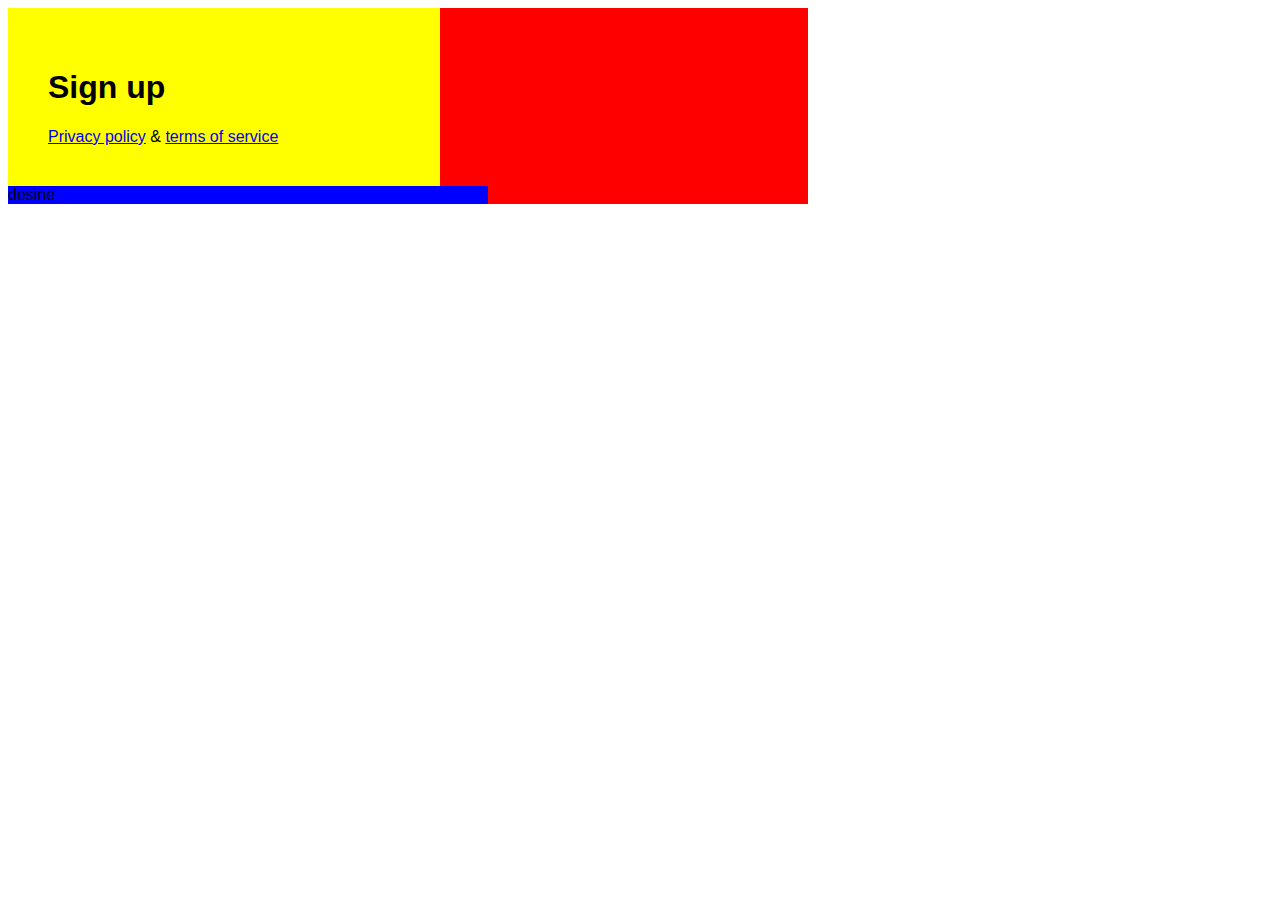
==== index.html @ 089ca9bd "reset css and initial layout" ====
<!DOCTYPE html>
<html lang="en">

<head>
    <meta charset="UTF-8">
    <meta name="viewport" content="width=device-width, initial-scale=1.0">
    <title>Sign up</title>
    <link rel="stylesheet" href="./reset.css">
    <link rel="stylesheet" href="./main.css"> 
</head>

<body>
    <main>
        <div>
            <h1>Sign up</h1>
            <footer>
                <a href="#">Privacy policy</a>
                <span>&amp;</span>
                <a href="#">terms of service</a>
            </footer>
        </div>
        <div>desine</div>
    </main>
</body>

</html>
---- main.css ----
/* TODO: pagrindinis turinys turi buti  centruotas horizontaliai */
/* TODO: pagrindinis turinys turi buti centruotas vertikaliai */

/* TODO: padaryti, jog stulpeliai stovetu vienoje eileje */

main {
    display: inline-block;
    width: 800px;
    background-color: red;
    margin-left: calc((100%-800px) / 2);
}

div:nth-of-type(1) {
    display: inline-block;
    width: calc((40%-80px) / 2);
    float: left;
    padding: 40px;
    background-color: yellow;
}

h1 {
    display: inline-block;
    width: 100%;
}

footer {
    display: inline-block;
    width: 100%;
}

a {
    display: inline-block;
}

span {
    display: inline;
}


div:nth-of-type(2) {
    display: inline-block;;
    width: 60%;
    float: left;
    background-color: blue;
}
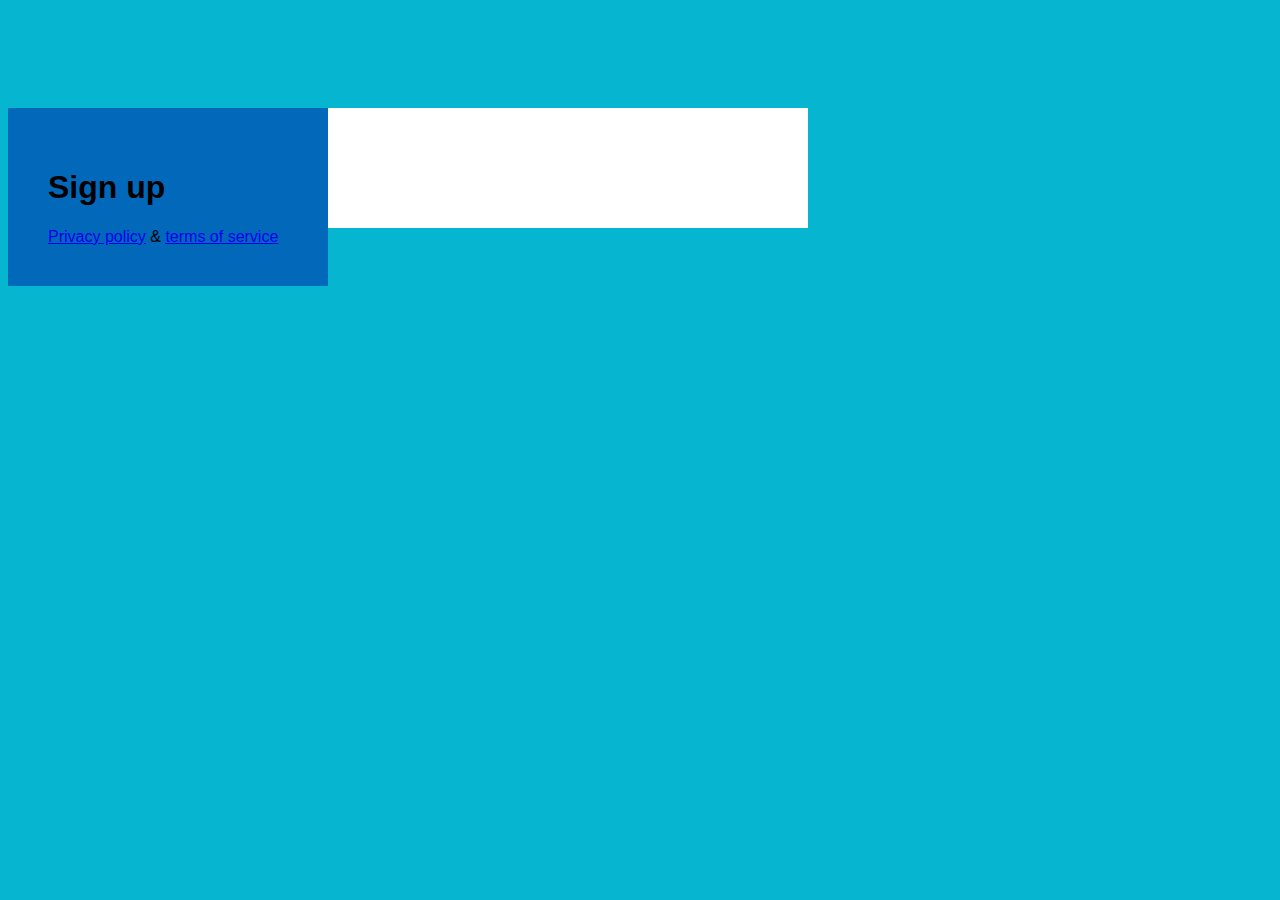
==== commit 2c0b8585: "Photo and centered content" ====
--- a/index.html
+++ b/index.html
@@ -10,16 +10,21 @@
 </head>
 
 <body>
-    <main>
-        <div>
+    <main class="container"> 
+        <div class="left-column">
             <h1>Sign up</h1>
-            <footer>
-                <a href="#">Privacy policy</a>
+            <footer class="botom-links">
+                <a class="link" href="#">Privacy policy</a>
                 <span>&amp;</span>
                 <a href="#">terms of service</a>
             </footer>
         </div>
-        <div>desine</div>
+        <div></div>
+        <form>
+            <div>
+                <label for=""></label>
+            </div>
+        </form>
     </main>
 </body>
 
--- a/main.css
+++ b/main.css
@@ -1,21 +1,22 @@
-/* TODO: pagrindinis turinys turi buti  centruotas horizontaliai */
 /* TODO: pagrindinis turinys turi buti centruotas vertikaliai */
 
-/* TODO: padaryti, jog stulpeliai stovetu vienoje eileje */
 
+body {
+    background-color: #06b5d0;
+}
 main {
     display: inline-block;
     width: 800px;
-    background-color: red;
     margin-left: calc((100%-800px) / 2);
+    margin-top: 100px;
 }
 
-div:nth-of-type(1) {
+main > div:nth-of-type(1) {
     display: inline-block;
-    width: calc((40%-80px) / 2);
+    width: 40%;
     float: left;
     padding: 40px;
-    background-color: yellow;
+    background-color: #0168ba;
 }
 
 h1 {
@@ -41,5 +42,7 @@
     display: inline-block;;
     width: 60%;
     float: left;
-    background-color: blue;
+    padding: 60px;
+    background-color: #fff;
+
 }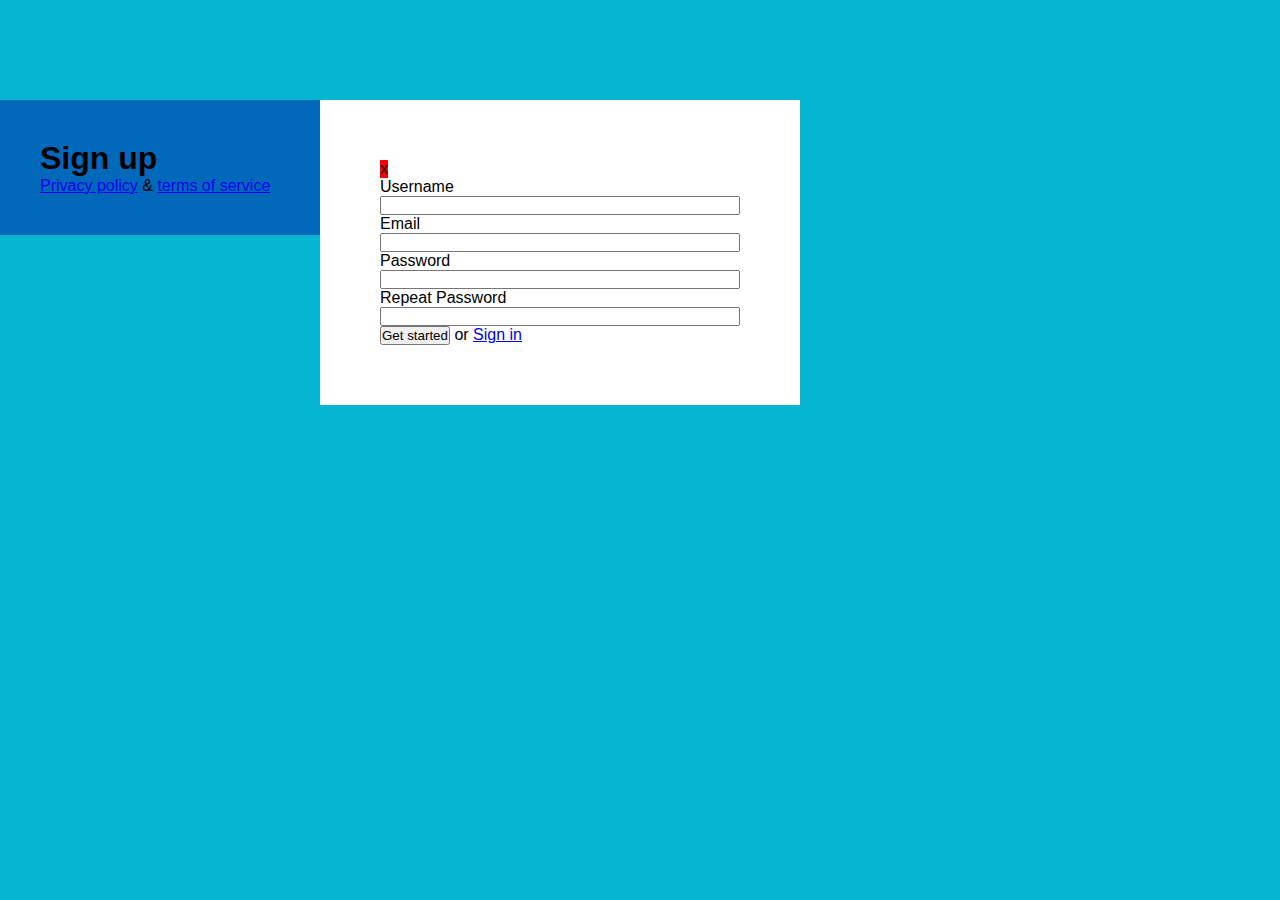
==== commit be0e74c9: "css class selectors" ====
--- a/index.html
+++ b/index.html
@@ -12,17 +12,37 @@
 <body>
     <main class="container"> 
         <div class="left-column">
-            <h1>Sign up</h1>
+            <h1 class="main-title">Sign up</h1>
             <footer class="botom-links">
                 <a class="link" href="#">Privacy policy</a>
-                <span>&amp;</span>
-                <a href="#">terms of service</a>
+                <span class="symbol">&amp;</span>
+                <a class="link" href="#">terms of service</a>
             </footer>
         </div>
-        <div></div>
-        <form>
-            <div>
-                <label for=""></label>
+        <div class="right-column">
+        <div class="close">x</div>
+        <form class="form">
+            <div class="form-row">
+                <label for="">Username</label>
+                <input type="text">
+            </div>
+            <div class="form-row">
+                <label for="">Email</label>
+                <input type="email">
+            </div>
+            <div class="form-row">
+                <label for="">Password</label>
+                <input type="password">
+            </div>
+            <div class="form-row">
+                <label for="">Repeat Password</label>
+                <input type="password">
+            </div>
+            <div class="form-row">
+                <button class="btn" type="submit">Get started</button>
+                <!-- <div class="btn">Get started</div> -->
+                <span class="text">or</span>
+                <a class="link" href="#">Sign in</a>
             </div>
         </form>
     </main>
--- a/main.css
+++ b/main.css
@@ -4,14 +4,14 @@
 body {
     background-color: #06b5d0;
 }
-main {
+.container {
     display: inline-block;
     width: 800px;
     margin-left: calc((100%-800px) / 2);
     margin-top: 100px;
 }
 
-main > div:nth-of-type(1) {
+.left-column {
     display: inline-block;
     width: 40%;
     float: left;
@@ -19,30 +19,67 @@
     background-color: #0168ba;
 }
 
-h1 {
+.main-title {
     display: inline-block;
     width: 100%;
 }
 
-footer {
+.bottom-links {
     display: inline-block;
     width: 100%;
 }
 
-a {
+.bottom-links > .link {
     display: inline-block;
 }
 
-span {
+.symbol {
     display: inline;
 }
 
-
-div:nth-of-type(2) {
+.right-column {
     display: inline-block;;
     width: 60%;
     float: left;
     padding: 60px;
     background-color: #fff;
+}
 
-}+.close {
+    display: inline-block;
+    background-color: red;
+}
+
+.form {
+    display: inline-block;
+    width: 100%
+}
+
+.form-row {
+    display: inline-block;
+    width: 100%;
+}
+
+label { 
+    display: inline-block;
+    width: 100%; 
+}
+
+input {
+    display: inline-block;
+    width: 100%;
+}
+
+/* button {
+} */
+
+.btn {
+}
+
+.text {
+}
+
+.form-row > .link {
+}
+
+
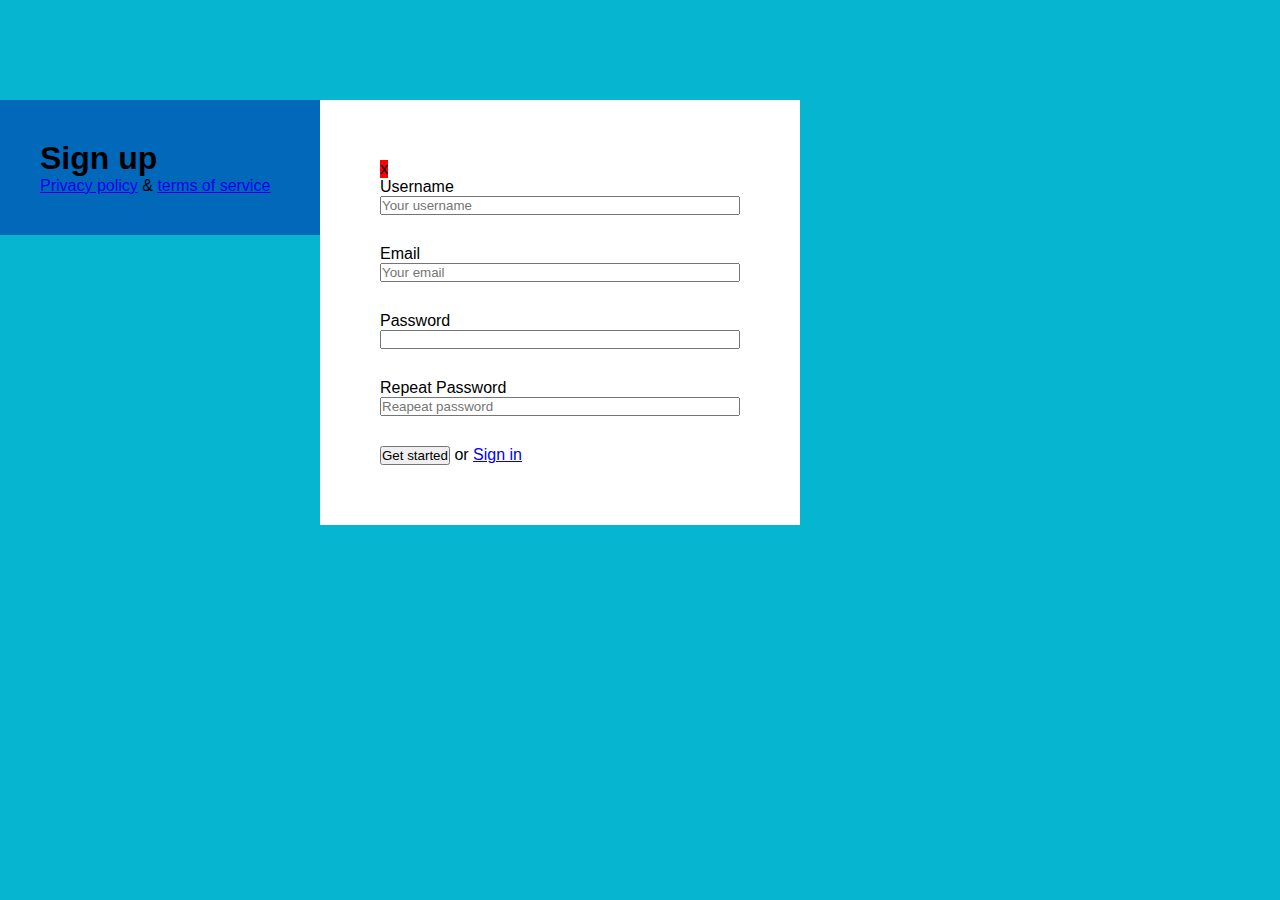
==== commit d4717193: "Form upgrade" ====
--- a/index.html
+++ b/index.html
@@ -23,20 +23,20 @@
         <div class="close">x</div>
         <form class="form">
             <div class="form-row">
-                <label for="">Username</label>
-                <input type="text">
+                <label for="username">Username</label>
+                <input id="username" type="text" placeholder="Your username" required>
             </div>
             <div class="form-row">
-                <label for="">Email</label>
-                <input type="email">
+                <label for="email">Email</label>
+                <input id="email" type="email" placeholder="Your email" required>
             </div>
             <div class="form-row">
-                <label for="">Password</label>
-                <input type="password">
+                <label for="pass">Password</label>
+                <input id="pass" type="password" placeholde="Password" required>
             </div>
             <div class="form-row">
-                <label for="">Repeat Password</label>
-                <input type="password">
+                <label for="re-pass">Repeat Password</label>
+                <input id="re-pass" type="password" placeholder="Reapeat password" required>
             </div>
             <div class="form-row">
                 <button class="btn" type="submit">Get started</button>
--- a/main.css
+++ b/main.css
@@ -58,6 +58,11 @@
 .form-row {
     display: inline-block;
     width: 100%;
+    margin-bottom: 30px;
+}
+
+.form-row:last-of-type {
+    margin-bottom: 0;
 }
 
 label { 
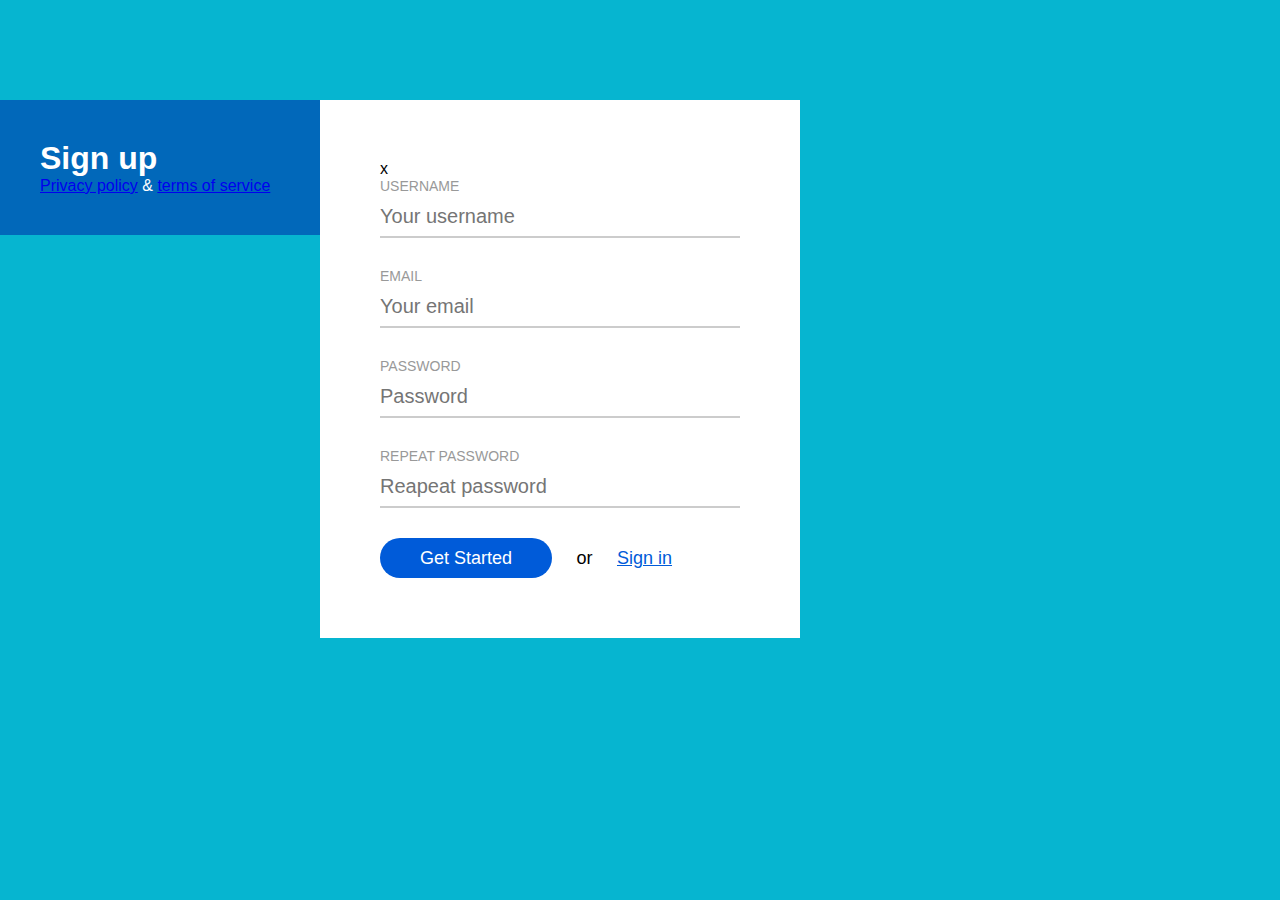
==== commit 14bef7df: "Form bottom element styles" ====
--- a/index.html
+++ b/index.html
@@ -32,7 +32,7 @@
             </div>
             <div class="form-row">
                 <label for="pass">Password</label>
-                <input id="pass" type="password" placeholde="Password" required>
+                <input id="pass" type="password" placeholder="Password" required>
             </div>
             <div class="form-row">
                 <label for="re-pass">Repeat Password</label>
@@ -40,7 +40,6 @@
             </div>
             <div class="form-row">
                 <button class="btn" type="submit">Get started</button>
-                <!-- <div class="btn">Get started</div> -->
                 <span class="text">or</span>
                 <a class="link" href="#">Sign in</a>
             </div>
--- a/main.css
+++ b/main.css
@@ -17,6 +17,7 @@
     float: left;
     padding: 40px;
     background-color: #0168ba;
+    color: #fff;
 }
 
 .main-title {
@@ -27,6 +28,7 @@
 .bottom-links {
     display: inline-block;
     width: 100%;
+    color:#fff;
 }
 
 .bottom-links > .link {
@@ -47,7 +49,6 @@
 
 .close {
     display: inline-block;
-    background-color: red;
 }
 
 .form {
@@ -68,23 +69,54 @@
 label { 
     display: inline-block;
     width: 100%; 
+    text-transform: uppercase;
+    color: #999;
+    font-size: 14px;
 }
 
 input {
     display: inline-block;
     width: 100%;
+    font-size: 20px;
+    line-height: 40px;
+    border: none;
+    border-bottom: 2px solid #ccc;
 }
 
-/* button {
-} */
+.btn {
+    display: inline-block;
+    background-color: #005bd9;
+    color: #fff;
+    padding: 10px;
+    padding-left: 40px;
+    padding-right: 40px;
+    font-size: 18px;
+    line-height: 20px;
+    border-radius: 20px;
+    border: none;
+    text-transform: capitalize;
+    cursor: pointer;
+}
 
-.btn {
+.btn:hover {
+    background-color: #2175eb; 
 }
 
 .text {
+    display: inline-block;
+    padding: 10px;
+    margin-left: 10px;
+    line-height: 20px;
+    font-size: 18px;
 }
 
 .form-row > .link {
+    display: inline-block;
+    padding: 10px;
+    line-height: 20px;
+    font-size: 18px;
+    color: #005bd9;
+    text direction: none;
 }
 
 
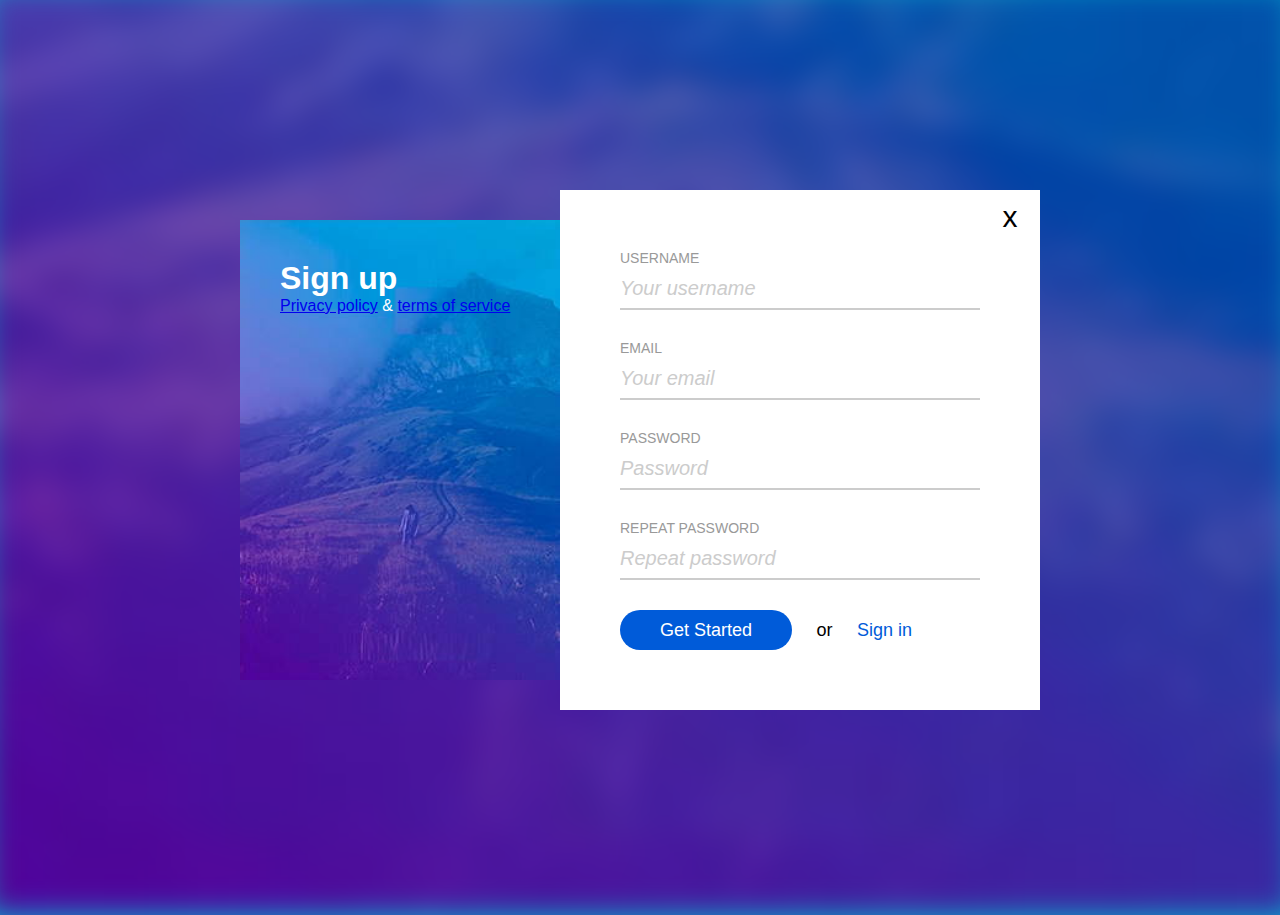
==== commit cfd2f7e6: "Design" ====
--- a/index.html
+++ b/index.html
@@ -10,6 +10,7 @@
 </head>
 
 <body>
+    <div class="background"></div>
     <main class="container"> 
         <div class="left-column">
             <h1 class="main-title">Sign up</h1>
@@ -36,7 +37,7 @@
             </div>
             <div class="form-row">
                 <label for="re-pass">Repeat Password</label>
-                <input id="re-pass" type="password" placeholder="Reapeat password" required>
+                <input id="re-pass" type="password" placeholder="Repeat password" required>
             </div>
             <div class="form-row">
                 <button class="btn" type="submit">Get started</button>
--- a/main.css
+++ b/main.css
@@ -1,14 +1,30 @@
 /* TODO: pagrindinis turinys turi buti centruotas vertikaliai */
-
 
 body {
     background-color: #06b5d0;
+    overflow: hidden;
 }
+
+.background {
+    display: inline-block;
+    width: calc(100% + 30px);
+    height: calc(100vh + 30px);
+    margin-top: -15px;
+    margin-left: -15px;
+    background-image: url(./hill.jpg);
+    background-repeat: no-repeat;
+    background-size: cover;
+    background-position: center bottom;
+    filter: blur(15px);
+}
+
 .container {
     display: inline-block;
     width: 800px;
-    margin-left: calc((100%-800px) / 2);
-    margin-top: 100px;
+    position: absolute;
+    top: 50%;
+    left: 50%;
+    transform: translate(-50%, -50%);
 }
 
 .left-column {
@@ -17,7 +33,14 @@
     float: left;
     padding: 40px;
     background-color: #0168ba;
+    background-image: url(./hill.jpg);
+    background-repeat: no-repeat;
+    background-size: cover;
+    background-position: center bottom;
     color: #fff;
+    position: absolute;
+    top: 30px;
+    bottom: 30px;
 }
 
 .main-title {
@@ -27,28 +50,40 @@
 
 .bottom-links {
     display: inline-block;
-    width: 100%;
-    color:#fff;
+    position: absolute;
+    bottom: 20px;
+    left: 40px;
+    right: 40px;
 }
 
 .bottom-links > .link {
     display: inline-block;
+    color: #fff;
 }
 
 .symbol {
-    display: inline;
+    display: inline-block;
 }
 
 .right-column {
-    display: inline-block;;
+    display: inline-block;
     width: 60%;
-    float: left;
+    float: right;
     padding: 60px;
     background-color: #fff;
+    position: relative;
 }
 
 .close {
     display: inline-block;
+    height: 60px;
+    width: 60px;
+    position: absolute;
+    top: 0;
+    right: 0;
+    text-align: center;
+    font-size: 30px;
+    line-height: 54px;
 }
 
 .form {
@@ -83,6 +118,11 @@
     border-bottom: 2px solid #ccc;
 }
 
+input::placeholder {
+    color: #ccc;
+    font-style: italic;
+}
+
 .btn {
     display: inline-block;
     background-color: #005bd9;
@@ -99,7 +139,7 @@
 }
 
 .btn:hover {
-    background-color: #2175eb; 
+    background-color: #2576e7; 
 }
 
 .text {
@@ -116,7 +156,7 @@
     line-height: 20px;
     font-size: 18px;
     color: #005bd9;
-    text direction: none;
+    text-decoration: none;
 }
 
 
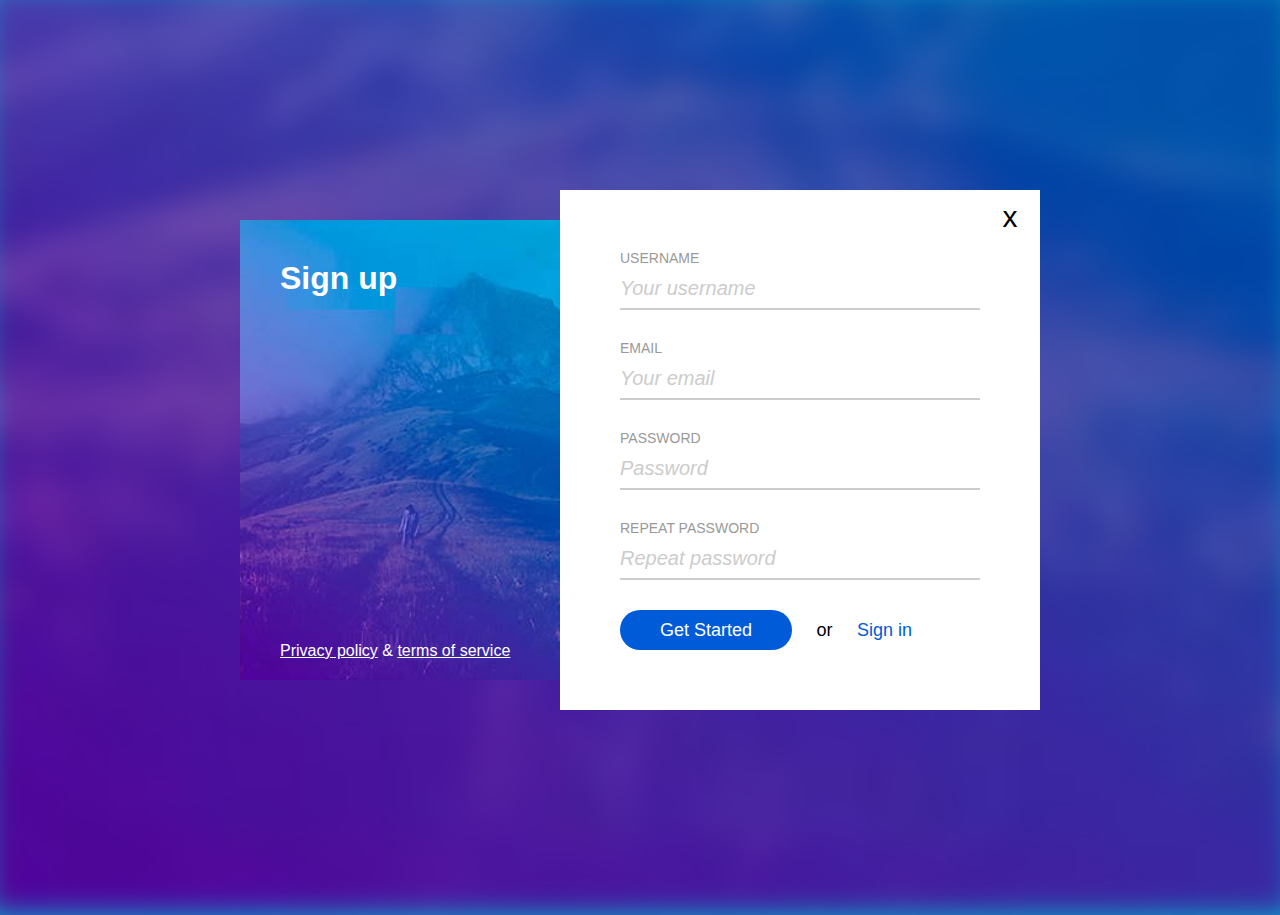
==== commit e8a58357: "background blur defect fixed" ====
--- a/index.html
+++ b/index.html
@@ -5,47 +5,48 @@
     <meta charset="UTF-8">
     <meta name="viewport" content="width=device-width, initial-scale=1.0">
     <title>Sign up</title>
-    <link rel="stylesheet" href="./reset.css">
-    <link rel="stylesheet" href="./main.css"> 
+    <link rel="stylesheet" href="./css/reset.css">
+    <link rel="stylesheet" href="./css/main.css">
 </head>
 
 <body>
     <div class="background"></div>
-    <main class="container"> 
+    <main class="container">
         <div class="left-column">
             <h1 class="main-title">Sign up</h1>
-            <footer class="botom-links">
+            <footer class="bottom-links">
                 <a class="link" href="#">Privacy policy</a>
                 <span class="symbol">&amp;</span>
                 <a class="link" href="#">terms of service</a>
             </footer>
         </div>
         <div class="right-column">
-        <div class="close">x</div>
-        <form class="form">
-            <div class="form-row">
-                <label for="username">Username</label>
-                <input id="username" type="text" placeholder="Your username" required>
-            </div>
-            <div class="form-row">
-                <label for="email">Email</label>
-                <input id="email" type="email" placeholder="Your email" required>
-            </div>
-            <div class="form-row">
-                <label for="pass">Password</label>
-                <input id="pass" type="password" placeholder="Password" required>
-            </div>
-            <div class="form-row">
-                <label for="re-pass">Repeat Password</label>
-                <input id="re-pass" type="password" placeholder="Repeat password" required>
-            </div>
-            <div class="form-row">
-                <button class="btn" type="submit">Get started</button>
-                <span class="text">or</span>
-                <a class="link" href="#">Sign in</a>
-            </div>
-        </form>
+            <div class="close">x</div>
+            <form class="form">
+                <div class="form-row">
+                    <label for="username">Username</label>
+                    <input id="username" type="text" placeholder="Your username" required>
+                </div>
+                <div class="form-row">
+                    <label for="email">Email</label>
+                    <input id="email" type="email" placeholder="Your email" required>
+                </div>
+                <div class="form-row">
+                    <label for="pass">Password</label>
+                    <input id="pass" type="password" placeholder="Password" required>
+                </div>
+                <div class="form-row">
+                    <label for="re-pass">Repeat password</label>
+                    <input id="re-pass" type="password" placeholder="Repeat password" required>
+                </div>
+                <div class="form-row">
+                    <button class="btn" type="submit">Get started</button>
+                    <span class="text">or</span>
+                    <a class="link" href="./sign-in/">Sign in</a>
+                </div>
+            </form>
+        </div>
     </main>
 </body>
 
-</html>
+</html>--- a/css/main.css
+++ b/css/main.css
@@ -0,0 +1,156 @@
+/* TODO: pagrindinis turinys turi buti centruotas vertikaliai */
+body {
+    background-color: #06b5d0;
+    overflow: hidden;
+}
+
+.background {
+    display: inline-block;
+    width: calc(100% + 30px);
+    height: calc(100vh + 30px);
+    margin-top: -15px;
+    margin-left: -15px;
+    background-image: url(../img/hill.jpg);
+    background-repeat: no-repeat;
+    background-size: cover;
+    background-position: center bottom;
+    filter: blur(15px);
+}
+
+.container {
+    display: inline-block;
+    width: 800px;
+    position: absolute;
+    top: 50%;
+    left: 50%;
+    transform: translate(-50%, -50%);
+}
+
+.left-column {
+    display: inline-block;
+    width: 40%;
+    float: left;
+    padding: 40px;
+    background-color: #0168ba;
+    background-image: url(../img/hill.jpg);
+    background-repeat: no-repeat;
+    background-size: cover;
+    background-position: center bottom;
+    color: #fff;
+    position: absolute;
+    top: 30px;
+    bottom: 30px;
+}
+
+.main-title {
+    display: inline-block;
+    width: 100%;
+}
+
+.bottom-links {
+    display: inline-block;
+    position: absolute;
+    bottom: 20px;
+    left: 40px;
+    right: 40px;
+}
+
+.bottom-links > .link {
+    display: inline-block;
+    color: #fff;
+}
+
+.symbol {
+    display: inline-block;
+}
+
+.right-column {
+    display: inline-block;
+    width: 60%;
+    float: right;
+    padding: 60px;
+    background-color: #fff;
+    position: relative;
+}
+
+.close {
+    display: inline-block;
+    height: 60px;
+    width: 60px;
+    position: absolute;
+    top: 0;
+    right: 0;
+    text-align: center;
+    font-size: 30px;
+    line-height: 54px;
+}
+
+.form {
+    display: inline-block;
+    width: 100%;
+}
+
+.form-row {
+    display: inline-block;
+    width: 100%;
+    margin-bottom: 30px;
+}
+.form-row:last-of-type {
+    margin-bottom: 0;
+}
+
+label {
+    display: inline-block;
+    width: 100%;
+    text-transform: uppercase;
+    color: #999;
+    font-size: 14px;
+}
+
+input {
+    display: inline-block;
+    width: 100%;
+    font-size: 20px;
+    line-height: 40px;
+    border: none;
+    border-bottom: 2px solid #ccc;
+}
+input::placeholder {
+    color: #ccc;
+    font-style: italic;
+}
+
+.btn {
+    display: inline-block;
+    background-color: #005bd9;
+    color: #fff;
+    padding: 10px;
+    padding-left: 40px;
+    padding-right: 40px;
+    font-size: 18px;
+    line-height: 20px;
+    border-radius: 20px;
+    border: none;
+    text-transform: capitalize;
+    cursor: pointer;
+}
+.btn:hover {
+    background-color: #2576e7;
+}
+
+.text {
+    display: inline-block;
+    padding: 10px;
+    margin-left: 10px;
+    line-height: 20px;
+    font-size: 18px;
+}
+
+.form-row > .link {
+    display: inline-block;
+    padding: 10px;
+    line-height: 20px;
+    font-size: 18px;
+    color: #005bd9;
+    text-decoration: none;
+}